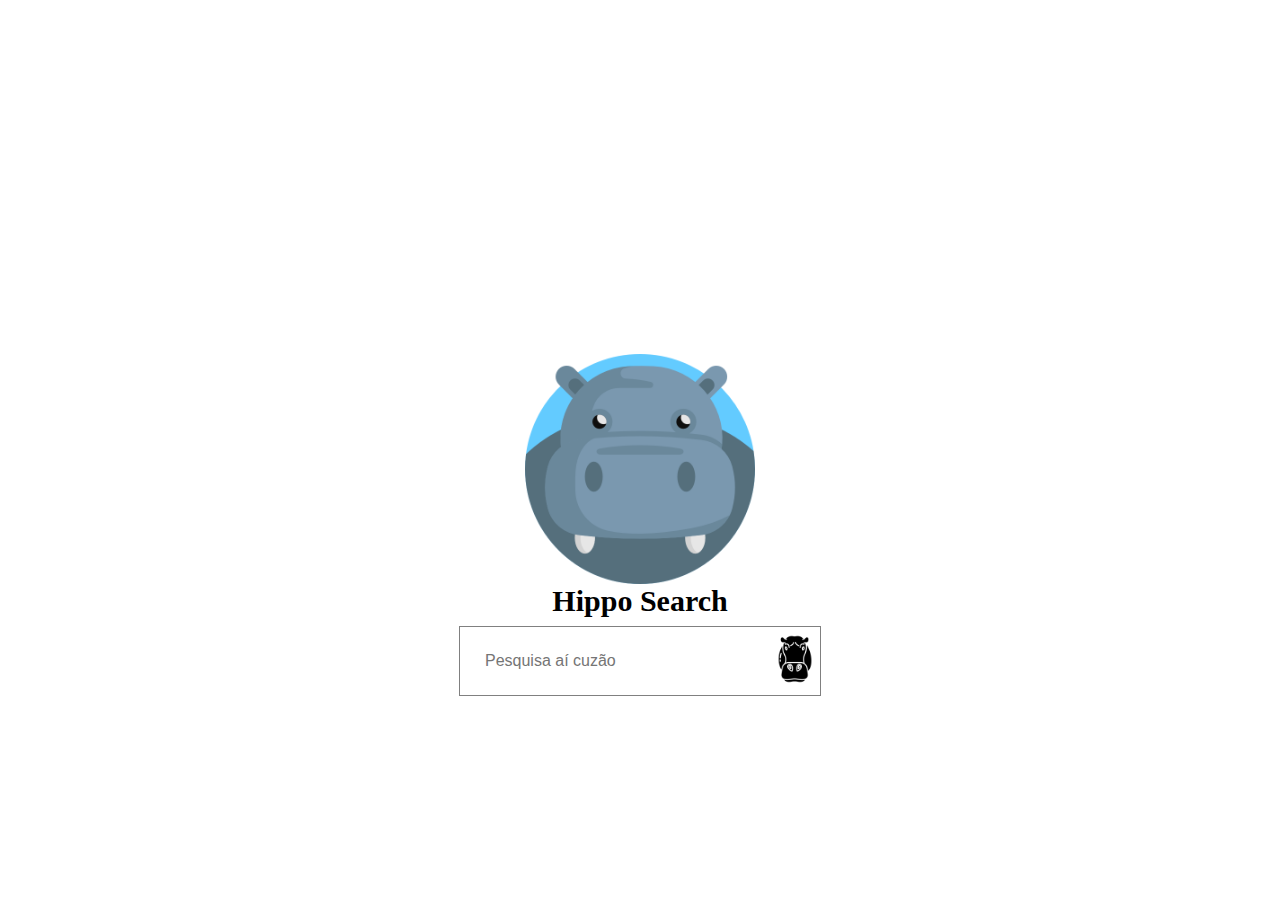
==== index2.html @ 92ccfb30 "17/08/2021" ====
<!DOCTYPE html>
<html lang="en">
  <head>
    <meta charset="UTF-8" />
    <meta http-equiv="X-UA-Compatible" content="IE=edge" />
    <meta name="viewport" content="width=device-width, initial-scale=1.0" />
    <link rel="stylesheet" href="src/css/styles2.css" />
    <link rel="preconnect" href="https://fonts.googleapis.com" />
    <link rel="preconnect" href="https://fonts.gstatic.com" crossorigin />
    <link rel="preconnect" href="https://fonts.googleapis.com" />
    <link rel="preconnect" href="https://fonts.gstatic.com" crossorigin />
    <link
      href="https://fonts.googleapis.com/css2?family=Style+Script&display=swap"
      rel="stylesheet"
    />
    <title>Document</title>
  </head>
  <body>
    <div class="wrapper">
      <div class="textWrapper">
        <video
          src="./src/img/backgroundVideo.mp4"
          autoplay="true"
          play="true"
          loop="true"
        ></video>
        <img src="src/img/hippo.png" alt="FOTO DO HIPOPOTAMO" />
        <h1>Hippo Search</h1>
      </div>
      <div class="wrapperSearch">
        <input type="text" placeholder="Pesquisa aí cuzão" />
        <button id="btnSearch">
          <img src="src/img/hippoButton.png" alt="BOTAOZIN *-*" />
        </button>
      </div>
    </div>
    <!-- SCRIPTS -->
    <script src="src/js/main.js"></script>
  </body>
</html>
---- src/css/styles2.css ----
/* aplica para todos */
* {
  margin: 0;
  padding: 0;
  font-size: 16px;
}

.wrapper {
  display: flex;
  flex-direction: column;
  align-items: center;
  height: 100vh;
  justify-content: center;
}

.textWrapper {
  display: flex;
  /* align-items: flex-end; */
  flex-direction: column;
  align-items: center;
}

.textWrapper video {
  height: auto;
  width: 700px;
}

.wrapper input {
  width: 15%;
  /* border-radius: 3px; */
  border: solid 1px gray;
  margin-top: 2%;
  border-right: none;
  width: 260px;
  padding: 25px;
  outline: none;
}

.textWrapper h1 {
  font-size: 30px;
  transition: 0.3s;
  cursor: pointer;
}

.textWrapper h1:hover {
  color: orange;
}

.textWrapper img {
  height: auto;
  /* width: 20%; */
  width: 230px;
  max-width: 500px;
}

.wrapperSearch {
  display: flex;
  align-items: center;
}

#btnSearch {
  height: 70.5px;
  margin-top: 8px;
  background: none;
  border: solid 1px gray;
  border-left: none;
  cursor: pointer;
}

#btnSearch img {
  height: auto;
  width: 50px;
}
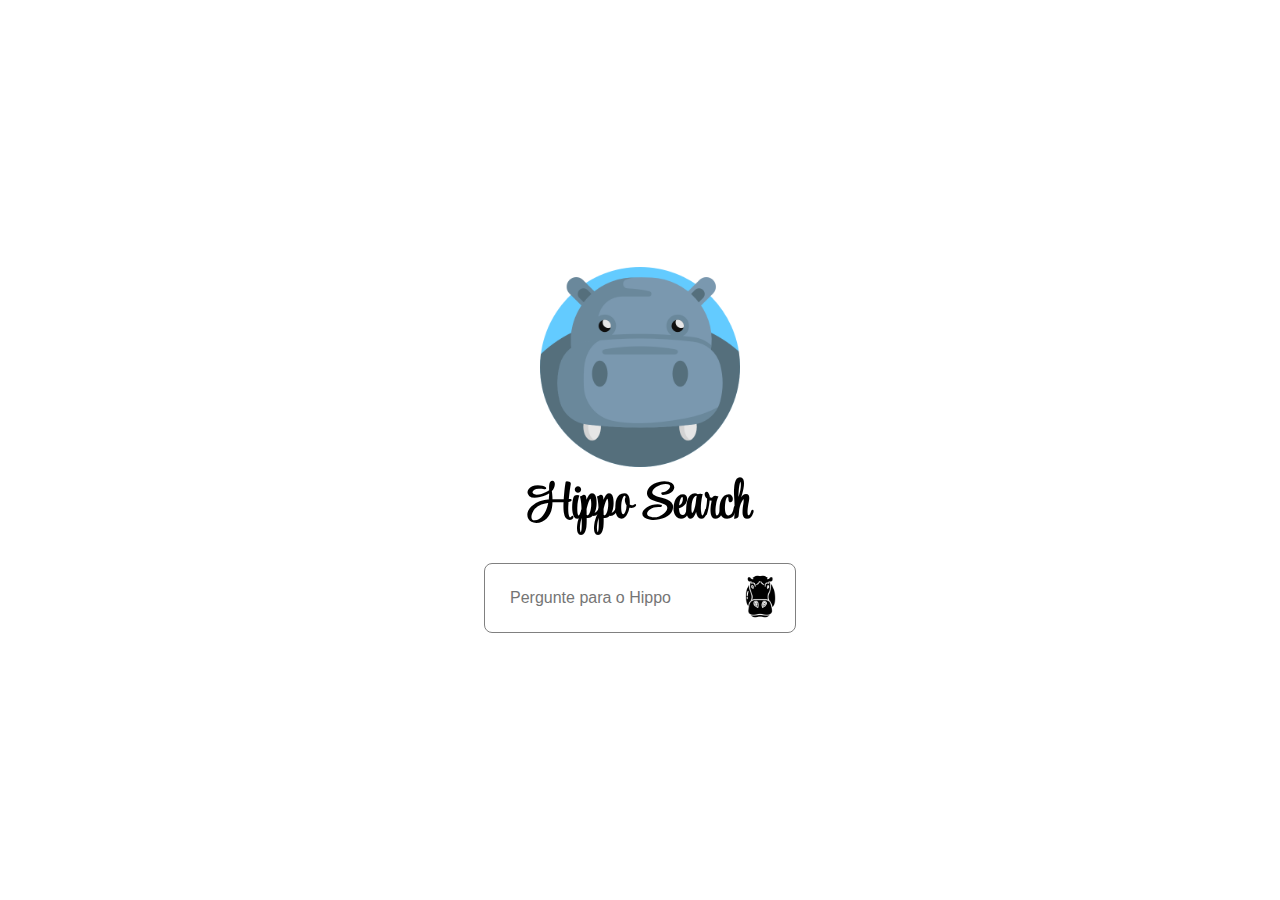
==== commit 869cb7e8: "feat: tudo" ====
--- a/index2.html
+++ b/index2.html
@@ -13,22 +13,20 @@
       href="https://fonts.googleapis.com/css2?family=Style+Script&display=swap"
       rel="stylesheet"
     />
-    <title>Document</title>
+    <link
+      rel="stylesheet"
+      href="https://cdnjs.cloudflare.com/ajax/libs/animate.css/4.1.1/animate.min.css"
+    />
+    <title>HippoSearch</title>
   </head>
   <body>
     <div class="wrapper">
       <div class="textWrapper">
-        <video
-          src="./src/img/backgroundVideo.mp4"
-          autoplay="true"
-          play="true"
-          loop="true"
-        ></video>
         <img src="src/img/hippo.png" alt="FOTO DO HIPOPOTAMO" />
-        <h1>Hippo Search</h1>
+        <h1 class="animate__animated refH1">Hippo Search</h1>
       </div>
       <div class="wrapperSearch">
-        <input type="text" placeholder="Pesquisa aí cuzão" />
+        <input type="text" placeholder="Pergunte para o Hippo" />
         <button id="btnSearch">
           <img src="src/img/hippoButton.png" alt="BOTAOZIN *-*" />
         </button>
--- a/src/css/styles2.css
+++ b/src/css/styles2.css
@@ -25,49 +25,51 @@
   width: 700px;
 }
 
-.wrapper input {
-  width: 15%;
-  /* border-radius: 3px; */
-  border: solid 1px gray;
-  margin-top: 2%;
-  border-right: none;
-  width: 260px;
-  padding: 25px;
-  outline: none;
-}
-
 .textWrapper h1 {
-  font-size: 30px;
+  font-size: 50px;
   transition: 0.3s;
   cursor: pointer;
+  font-family: 'Style Script', cursive;
 }
 
 .textWrapper h1:hover {
-  color: orange;
+  color: #63cbff;
 }
 
 .textWrapper img {
   height: auto;
   /* width: 20%; */
-  width: 230px;
+  width: 200px;
   max-width: 500px;
 }
 
 .wrapperSearch {
+  width: 300px;
+  /* background: red; */
   display: flex;
   align-items: center;
+  justify-content: space-between;
+  padding: 5px;
+  border: solid 1px gray;
+  border-radius: 8px;
+  margin-top: 20px;
+}
+
+.wrapperSearch input {
+  padding: 20px;
+  /* background: orange; */
+  border: none;
+  outline: none;
 }
 
 #btnSearch {
-  height: 70.5px;
-  margin-top: 8px;
   background: none;
-  border: solid 1px gray;
-  border-left: none;
+  border: none;
+  margin-right: 7px;
   cursor: pointer;
 }
 
 #btnSearch img {
   height: auto;
-  width: 50px;
+  width: 45px;
 }
